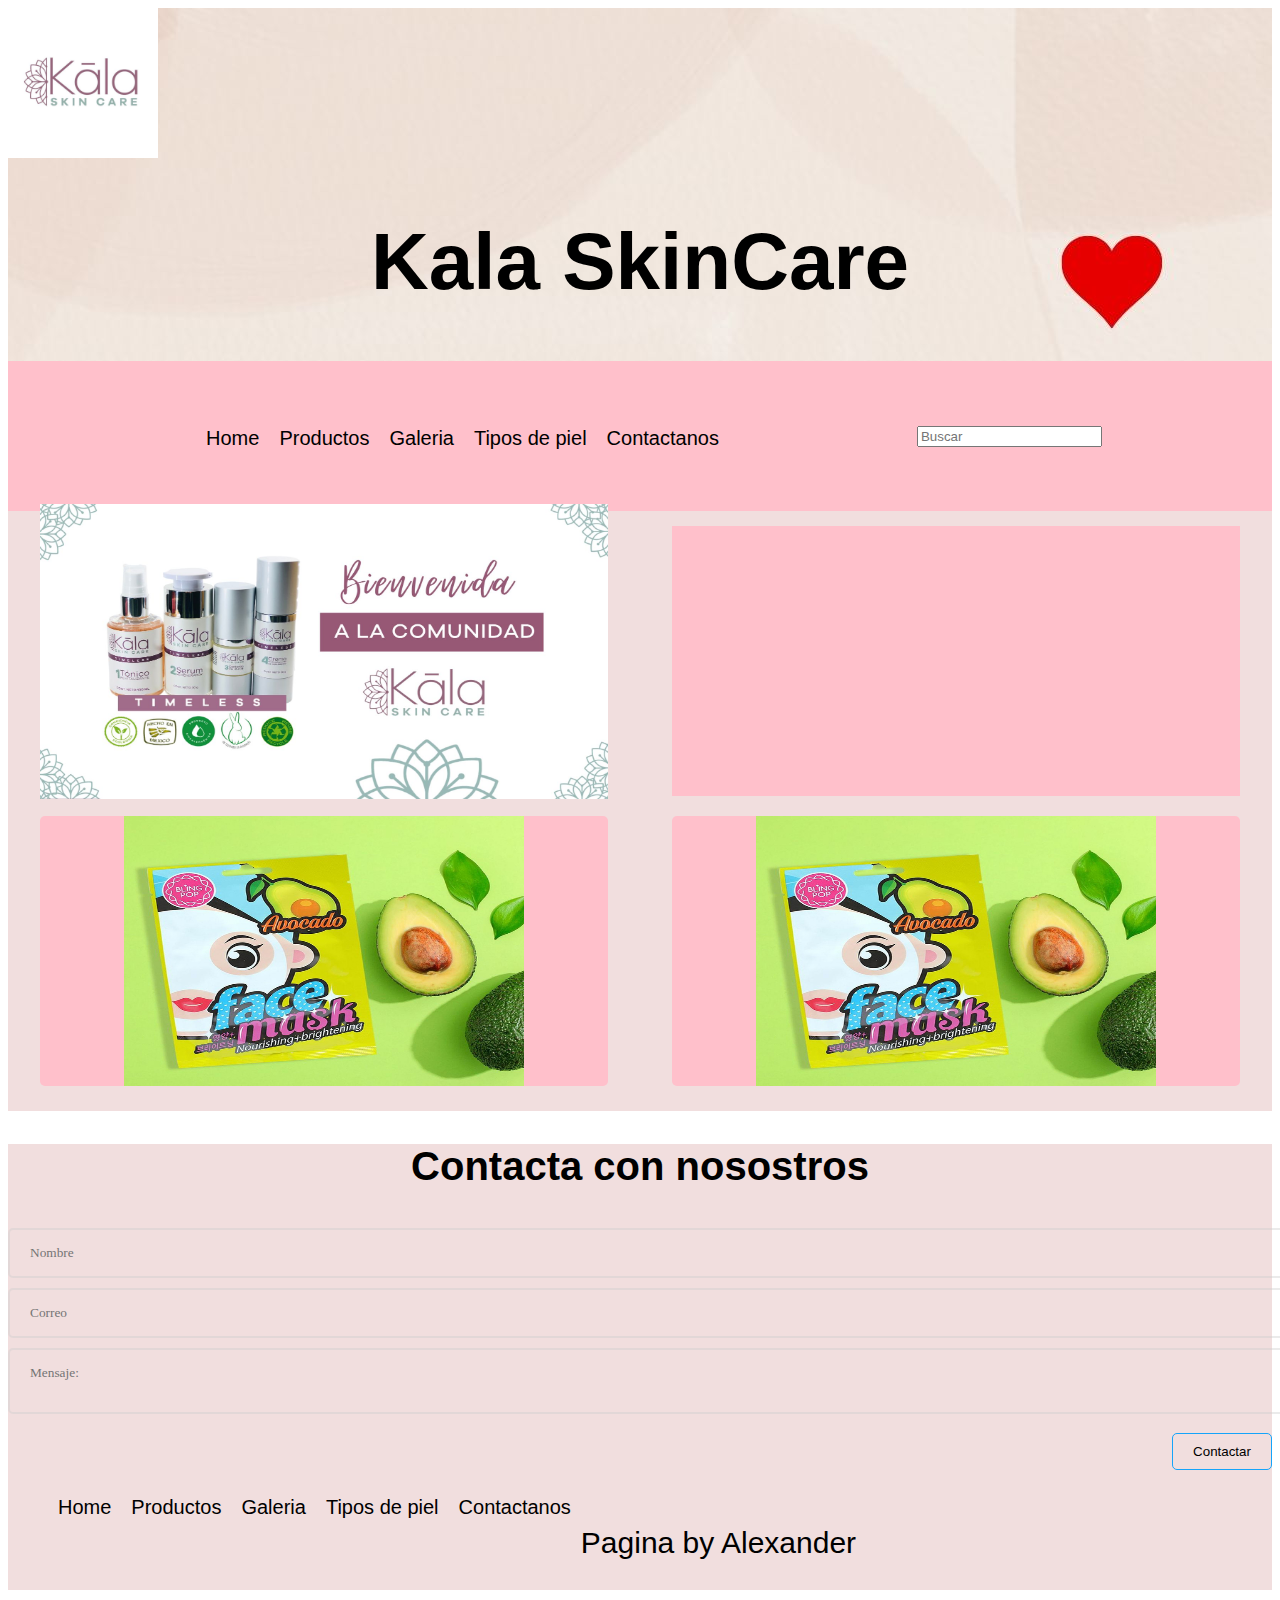
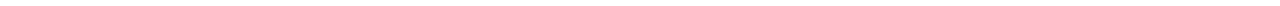
==== index.html @ 3747479c "mi segunda version de repo kala" ====
<!DOCTYPE html>
<html lang="en">
<head>
    <meta charset="UTF-8">
    <meta http-equiv="X-UA-Compatible" content="IE=edge">
    <meta name="viewport" content="width=
    , initial-scale=1.0">
    <link rel="stylesheet" href="css/clase9.css">
    <!--mi documento html esta linkeado con mi documento css donde le puedo dar estilo a mi documento// tengo tambien otra link donde uso un favicon-->
    <link rel="shortcut icon" href="../proyectofinal/jpg/iconskin.png">
    <title>index</title>
</head>

<body>
    <!--El elemento header contiene al encabezado de una sección o documento-->
    <!-- el nav representa una sección de una página cuyo propósito es proporcionar enlaces de navegación, como por ejemplo son menús, tablas de contenido e índices.
    el ul crea una lista no ordenada// Mientas que el li declara a cada uno de los elementos de una lista-->
    <header>    
        <img src="jpg/logito.jpg" height="150" alt="">  
        <h1>Kala SkinCare</h1>
        <nav>
            <ul> 
                <li>    
                    <a href="index.html"> Home</a>
                </li>
                <li>
                    <a href="html/productos.html">Productos</a> 
                </li>
                <!-- Estas etiquetas me prermitena navegar por cada uno de mis 5 documentos, se encuentra-->
                <li>    
                    <a href="html/galeria.html">Galeria</a>
                </li>
                <li>
                    <a href="html/tiposdepiel.html">Tipos de piel</a>
                </li>
                <li>    
                    <a href="html/contactanos.html">Contactanos</a>
                </li>
            </ul>
            <div>   
                <input type="text" placeholder="Buscar" required>
            </div>
        </nav>
    </header>
    <!-- El elemento HTML <main> representa el contenido principal del <body> de un documento o aplicación  -->
    <main>  
         <!--  ( <section> ) representa una sección genérica de un documento. -->
        <section>
            <div id="grilla">
                <div class="fotos"><img src="jpg/main.jpg" height="295" width="698" alt="presentacion de productos"></div>
                <div class="video"><iframe width="698" height="269.50"src="https://www.youtube.com/embed/qB87yoYwClw" title="YouTube video player" frameborder="0" allow="accelerometer; autoplay; clipboard-write; encrypted-media; gyroscope; picture-in-picture" allowfullscreen></iframe></div>
                <div class="fotos"><img src="jpg/Mask Bling Pop Palta.jpeg" height="270" width="400" alt="Mascarillas"></div>
                <div class="fotos"><img src="jpg/Mask Bling Pop Palta.jpeg"height="270" width="400" alt="Mascarillas"></div>
            </div>
    </main>
    <!--(<footer>) representa un pie de página, mi pie de pagina contiene una etiqueta para poder moverse por los documentos y a su vez tambien tiene imagenes-->
    <footer>
        <section class="contacto">
            <div class="contenedor">
                <div class="footer-textos">
                    <h2>Contacta con nosostros</h2>
                </div>
                <form action="" class="formulario" method="POST">
                    <input type="text" placeholder="Nombre" id="nombre" name="nombre" required value="">
                    <input type="email" placeholder="Correo" id="correo" name="correo" required value="" class="email">
                    <textarea name="mensaje" id="mensaje" placeholder="Mensaje:"></textarea>
                   <div class="derecha">
                    <input class="boton derecha" type="submit" value="Contactar" name="submmit">
                    </div>
                </form>
            </div>
        </section>    
        <ul>    
            <li>    
                <a href="index.html"> Home</a> 
            </li>
            <li>
                <a href="html/productos.html">Productos</a>
            </li>
            <li>    
                <a href="html/galeria.html">Galeria</a>
            </li>
            <li>
                <a href="html/tiposdepiel.html">Tipos de piel</a>
            </li>
            <li>    
                <a href="html/contactanos.html">Contactanos</a>
            </li>
        <p>Pagina by Alexander</p>
    </footer>
</body>
</html>
---- css/clase9.css ----
ul{
    list-style-type: none;
    display: flex;
    text-align: center;
}
a{
    text-decoration: none;
    color: black;
    font-family:'Franklin Gothic Medium', 'Arial Narrow', Arial, sans-serif;
    font-size: 20px;
}
header{
    background-image: url(../jpg/Es\ este.jpg);
  
}
main{
    background-color: pink;
}
footer{ background-color:rgb(241, 222, 222);

    }   
h2{
    text-align: center;
    font-size: 40px;
    font-family: 'Franklin Gothic Medium', 'Arial Narrow', Arial, sans-serif;   
}
h1{
    text-align: center;
    color: black;
    font-size: 80px;
    font-family:'Franklin Gothic Medium', 'Arial Narrow', Arial, sans-serif;
}
div{
    text-align: right;
}
p{
    text-align: center;
    text-align: justify;
    color: black;
    font-family: 'Franklin Gothic Medium', 'Arial Narrow', Arial, sans-serif;
    font-size: 30px;
}
nav{
    height: 60px;
    text-align: center;
    display: flex;
    background-color: pink;
    width: 100%;
    height: 150px; 
    flex-direction: row;
    flex-wrap: nowrap;
    justify-content: space-evenly;
    align-items: center;
  }
  nav ul{
     list-style: none;
     display: inline-block;
     padding:18px;
  }
  nav ul li{
      float: left;
      margin-top: 5px;
  }
  li{
    border-radius: 3px;
    margin: 0 10px;
}
body{
    flex-direction: row;
    flex-wrap: nowrap;
}
/*estes es el padre*/
#grilla{    
    display: grid;
    grid-template-columns: 50% 50%;
    grid-template-rows: 300px 300px;
    background-color: rgb(241, 222, 222);
    justify-items: center; /*centra a los hijos*/ /*arma la estructura y poner contenedores*/
    align-items: center; /*centra a los hijos*/
    justify-content: center; /*ordena en el eje x, allinear las columnas*/
    align-items: center; /*acomoda a los hijos y alinea lasfilas*/
    flex-direction: row;
}
#grilla div{ 
        background-color: pink; /*modificar el color del hijo*/
        width: 90%; /*modificar el ancho del cuadrado hijo los div*/
        height: 90%; /*modifica el alto*/
        flex-direction: row;
        flex-wrap: nowrap;
        justify-content: space-evenly;
        align-items: center;
        text-align: center;
        display: flex;
      }

 .fotos{
        width: 30%;
        margin-bottom:20px;
        width: 100%;
        height:210px;
        border-radius: 5px;

    }
 .fotos{
        display: flex;
        justify-content: center;
        flex-wrap: wrap;
    }
    .video{
        display: flex;
        justify-content: space-between;
        flex-wrap: wrap;
    }
#padre{
    display: flex;
    background-color: pink;
    width: 100%;
    height: 700px; 
    flex-direction: row;
    flex-wrap: nowrap;
    justify-content: space-evenly;
    align-items: center;
  }
    .box-premium{
    width: 20%;
    height: 200px;
    order: 3;
    display: flex;
  }
  .mascarilla-de-paltas{
    width: 20%;
    height: 200px;
    order: 4;
    display: flex;
  }
  .tipos-de-piel{
    width: 20%;
    height: 200px;
    order: 2;
    display: flex;
  }
  .aceite-de-ricino{
    width: 20%;
    height: 200px;
    order: 1;
    display: flex;
  }
  footer .contacto  input[type="text"], footer .contacto  input[type="email"],
footer .contacto  textarea{
    width: 100%;
    margin: 5px 0;
    padding: 15px 20px;
    background: none;
    border-radius: 5px;
    color:rgb(204, 204, 204);
    border: 2px solid rgba(204, 204, 204, 0.383);
    font-family: 'lato';
    font-weight: 300;
}
.derecha{
   display: flex;
   justify-content: flex-end;
}
footer .contacto  input[type="submit"]{
    display:block;
    width: 100px;
    margin:10px 0;
    padding: 10px 15px;
    background: none;
    border:1px solid #15a4fa;
    border-radius: 5px;
    cursor: pointer;
    float:right;

}
footer .contacto  input[type="submit"]:hover{
    background: #15a4fa;

}

.footer{
    height:200px;
    background: #000;
}
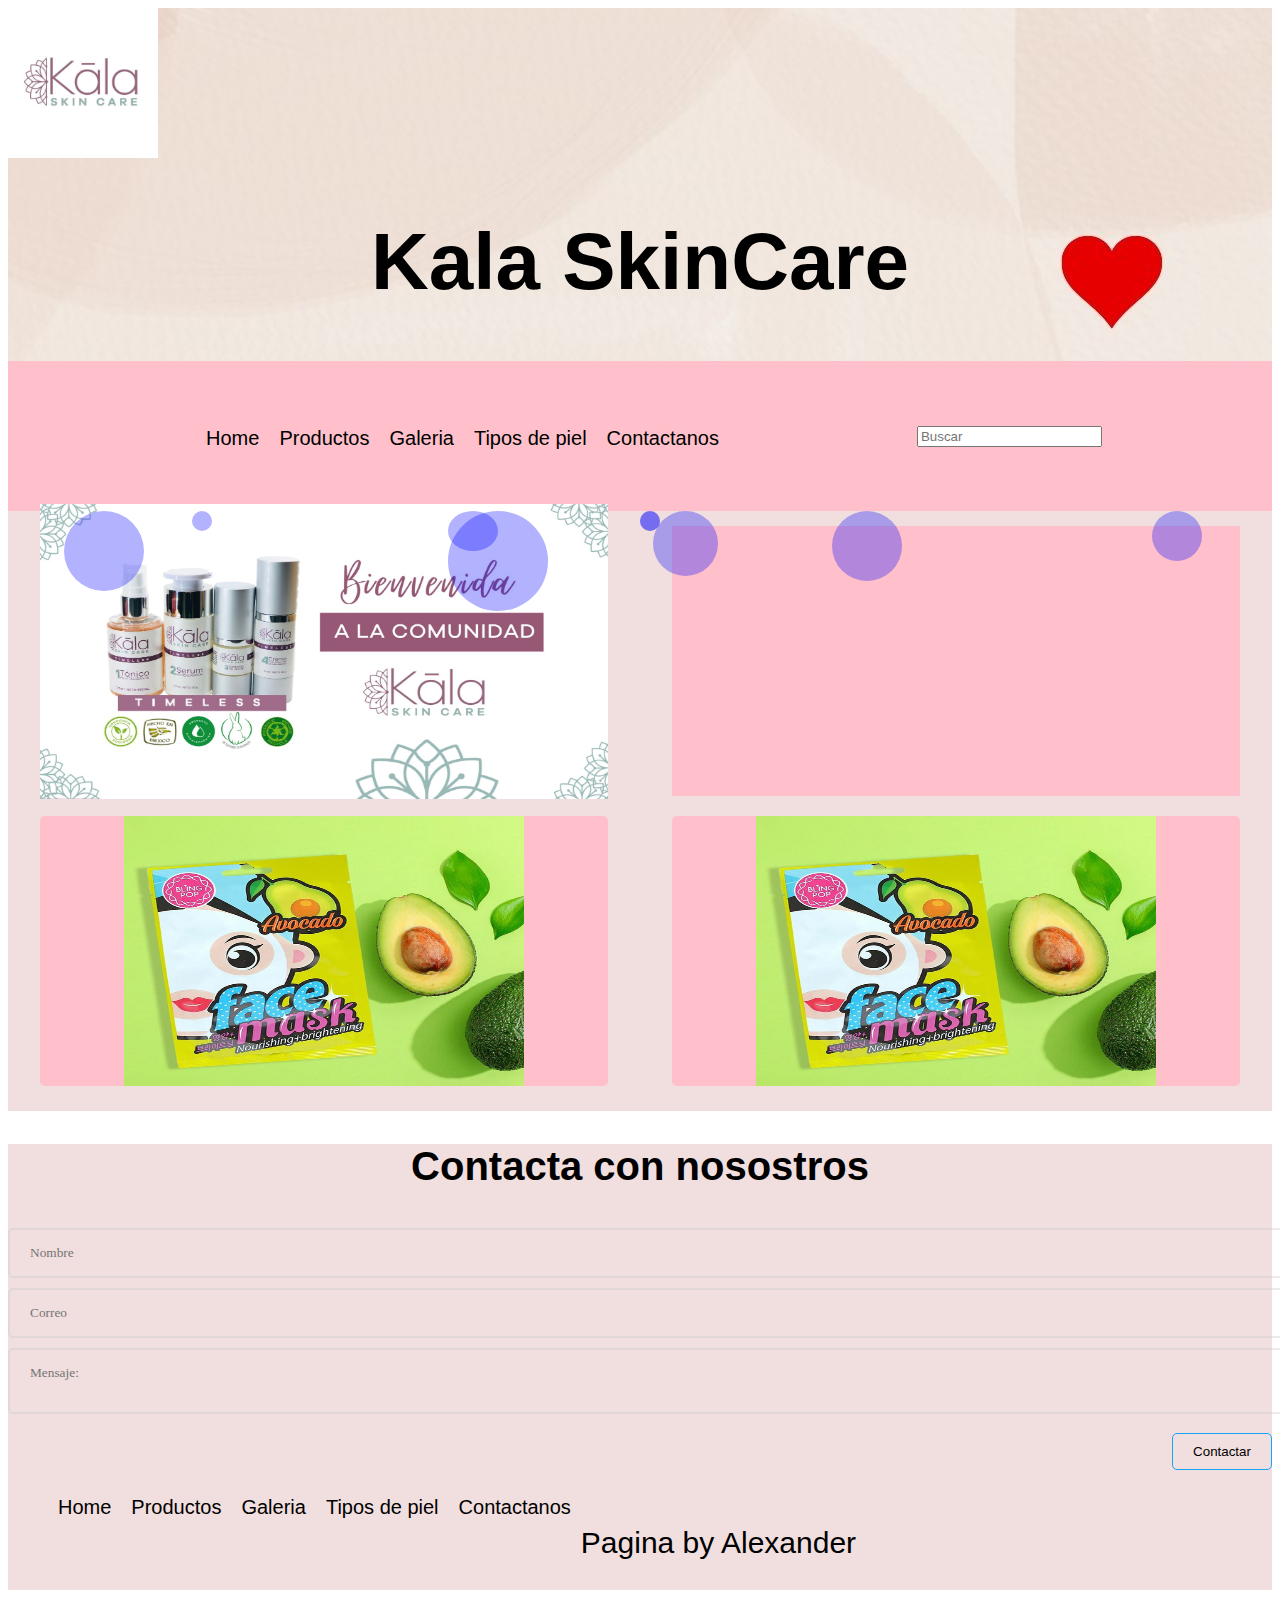
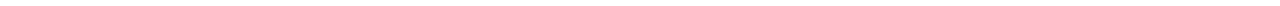
==== commit 5d824a96: "se agrega el proyecto" ====
--- a/index.html
+++ b/index.html
@@ -15,7 +15,7 @@
     <!--El elemento header contiene al encabezado de una sección o documento-->
     <!-- el nav representa una sección de una página cuyo propósito es proporcionar enlaces de navegación, como por ejemplo son menús, tablas de contenido e índices.
     el ul crea una lista no ordenada// Mientas que el li declara a cada uno de los elementos de una lista-->
-    <header>    
+    <header class="bg_animate" >   
         <img src="jpg/logito.jpg" height="150" alt="">  
         <h1>Kala SkinCare</h1>
         <nav>
@@ -41,6 +41,24 @@
                 <input type="text" placeholder="Buscar" required>
             </div>
         </nav>
+        <div class="contenido-header">
+            <span class="linea-header"></span>
+        </div>
+    <section class="banner contenedor">
+    </section>
+
+    <div class="burbujas">
+        <div class="burbuja"></div>
+        <div class="burbuja"></div>
+        <div class="burbuja"></div>
+        <div class="burbuja"></div>
+        <div class="burbuja"></div>
+        <div class="burbuja"></div>
+        <div class="burbuja"></div>
+        <div class="burbuja"></div>
+        <div class="burbuja"></div>
+        <div class="burbuja"></div>
+    </div>
     </header>
     <!-- El elemento HTML <main> representa el contenido principal del <body> de un documento o aplicación  -->
     <main>  
--- a/css/clase9.css
+++ b/css/clase9.css
@@ -182,3 +182,125 @@
     height:200px;
     background: #000;
 }
+/* burbujas */
+
+.burbuja{
+    border-radius: 50%;
+    background: blue;
+    opacity: .3;
+
+    position: absolute;
+    bottom: -150;
+   
+    animation:burbujas 4s linear infinite;
+}
+
+.burbuja:nth-child(1){
+    width: 80px;
+    height: 80px;
+    left: 5%;
+    animation-duration: 3s;
+    animation-delay: 3s;
+}
+
+.burbuja:nth-child(2){
+    width: 100px;
+    height: 100px;
+    left: 35%;
+    animation-duration: 3s;
+    animation-delay: 5s;
+}
+
+.burbuja:nth-child(3){
+    width: 20px;
+    height: 20px;
+    left: 15%;
+    animation-duration: 1.5s;
+    animation-delay: 7s;
+}
+
+.burbuja:nth-child(4){
+    width: 50px;
+    height: 50px;
+    left: 90%;
+    animation-duration: 6s;
+    animation-delay: 3s;
+}
+
+.burbuja:nth-child(5){
+    width: 70px;
+    height: 70px;
+    left: 65%;
+    animation-duration: 3s;
+    animation-delay: 1s;
+}
+
+.burbuja:nth-child(6){
+    width: 20px;
+    height: 20px;
+    left: 50%;
+    animation-duration: 4s;
+    animation-delay: 5s;
+}
+
+.burbuja:nth-child(7){
+    width: 20px;
+    height: 20px;
+    left: 50%;
+    animation-duration: 4s;
+    animation-delay: 5s;
+}
+
+.burbuja:nth-child(8){
+    width: 100;
+    height: 100px;
+    left: 52%;
+    animation-duration: 5s;
+    animation-delay: 5s;
+}
+
+.burbuja:nth-child(9){
+    width: 65px;
+    height: 65px;
+    left: 51%;
+    animation-duration: 3s;
+    animation-delay: 2s;
+}
+
+.burbuja:nth-child(10){
+    width: 50px;
+    height: 40px;
+    left: 35%;
+    animation-duration: 3s;
+    animation-delay: 4s;
+}
+
+
+@keyframes burbujas{
+    0%{
+        bottom: 0;
+        opacity: 0;
+    }
+    30%{
+        transform: translateX(30px);
+    }
+    50%{
+        opacity: .4;
+    }
+    100%{
+        bottom: 100vh;
+        opacity: 0;
+    }
+}
+
+@keyframes movimiento{
+    0%{
+        transform: translateY(9);
+    }
+    50%{
+        transform: translateY(60px);
+    }
+    100%{
+        transform: translateY(0);
+    }
+}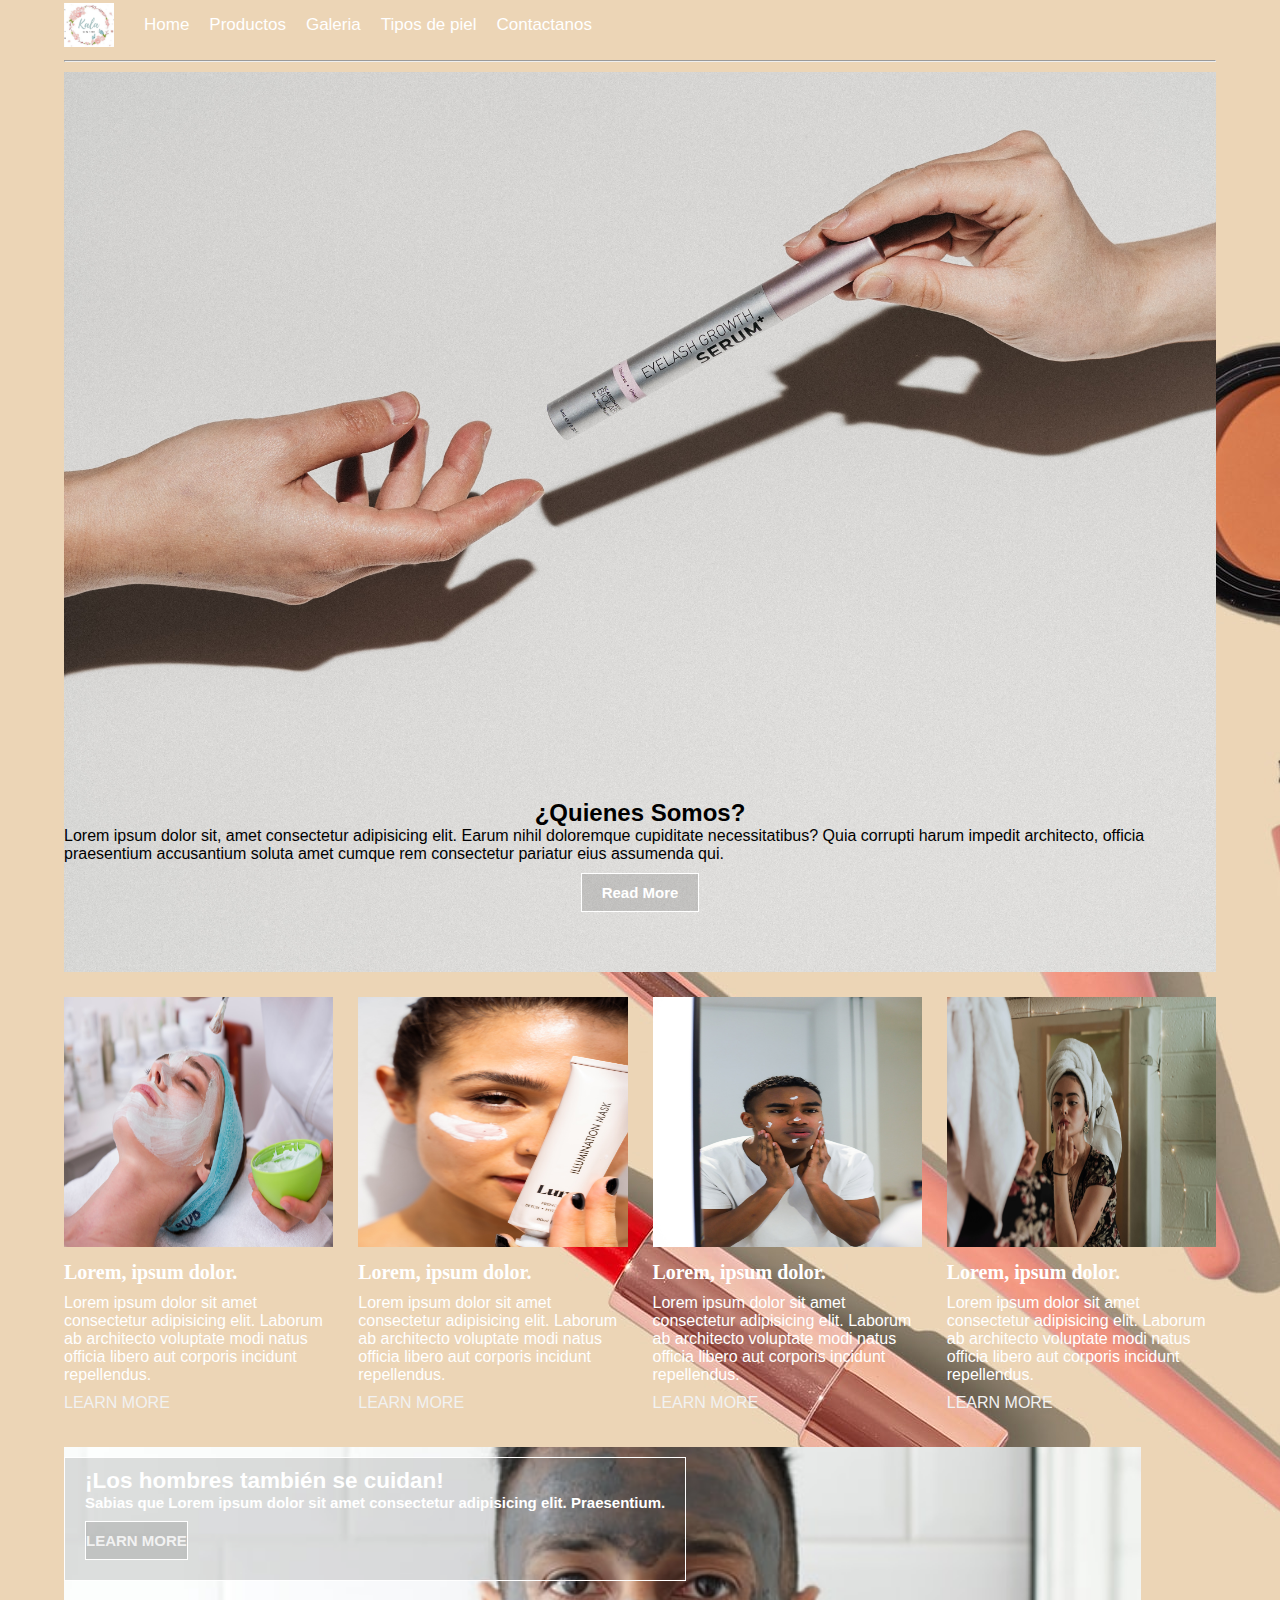
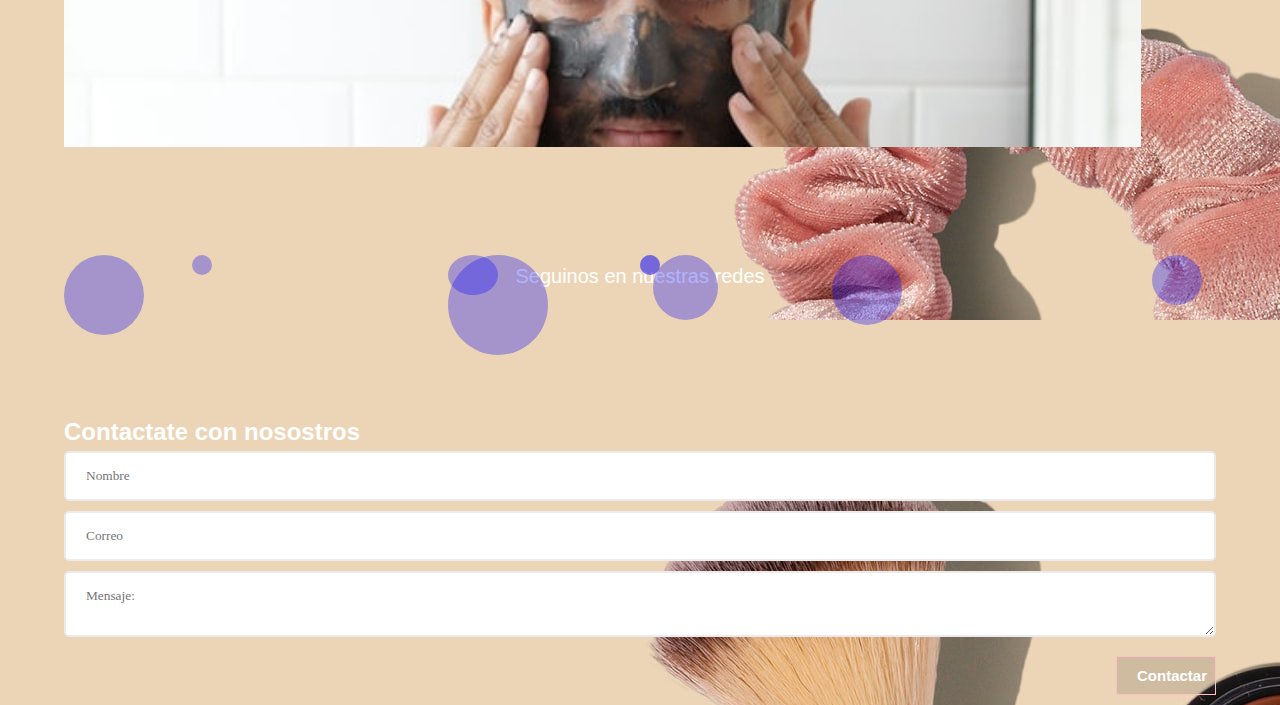
==== commit e8ad8edc: "Se agrega el proyecto" ====
--- a/index.html
+++ b/index.html
@@ -5,106 +5,127 @@
     <meta http-equiv="X-UA-Compatible" content="IE=edge">
     <meta name="viewport" content="width=
     , initial-scale=1.0">
-    <link rel="stylesheet" href="css/clase9.css">
-    <!--mi documento html esta linkeado con mi documento css donde le puedo dar estilo a mi documento// tengo tambien otra link donde uso un favicon-->
-    <link rel="shortcut icon" href="../proyectofinal/jpg/iconskin.png">
-    <title>index</title>
-</head>
+     <!--Font Awesome-->
+     <link rel="shortcut icon" href="jpg/iconskin.png">
+     <link rel="stylesheet" href="css/estilo.css">
+ <body class="bg_animate">
+    <div class="container">
+         <nav class="nav-main">
+             <img src="jpg/Logo KALA.jpeg" alt="logo" class="nav-logo">   
+             <ul class="nav-menu">
+                 <li>    
+                     <a href="index.html"> Home</a>
+                 </li>
+                 <li>
+                     <a href="html/productos.html">Productos</a> 
+                 </li>
+                 <!-- Estas etiquetas me prermitena navegar por cada uno de mis 5 documentos, se encuentra-->
+                 <li>    
+                     <a href="html/galeria.html">Galeria</a>
+                 </li>
+                 <li>
+                     <a href="html/tiposdepiel.html">Tipos de piel</a>
+                 </li>
+                 <li>    
+                     <a href="html/contactanos.html">Contactanos</a>
+                 </li>  
+                 
+             </ul>
+             <ul class="navmenu-right">
+                <li>
+                    <a href="#">
+                        <i class="fas fa-search"></i>
+                    </a>
+                </li>     
+             </ul>
+         </nav> 
+          <hr>
+          <!--imagen principal del sitio-->
+          <header class="imagen-principal">
+              <h2>¿Quienes Somos?</h2>
+              <p>Lorem ipsum dolor sit, amet consectetur adipisicing elit. Earum nihil doloremque cupiditate necessitatibus? Quia corrupti harum impedit architecto, officia praesentium accusantium soluta amet cumque rem consectetur pariatur eius assumenda qui.</p>
+              <a href="#" class="btn">Read More <i class="fas fa-angle-double-right"></i></a>
+          </header>
+          <!--nuevas imagenes cssgrids-->
+          <div class="nuevas-imagenes">
+              <div>
+                  <img src="jpg/rutinaindex.jpg" alt="chica-relax">
+                  <h3>Lorem, ipsum dolor.</h3>
+                  <p>Lorem ipsum dolor sit amet consectetur adipisicing elit. Laborum ab architecto voluptate modi natus officia libero aut corporis incidunt repellendus.</p>
+                  <a href="#">Learn More <i class="fas fa-angle-double-right"></i></a>
+              </div>
+              <div>
+                 <img src="jpg/chicaconcrema.jpg" alt="chica-crema">
+                 <h3>Lorem, ipsum dolor.</h3>
+                 <p>Lorem ipsum dolor sit amet consectetur adipisicing elit. Laborum ab architecto voluptate modi natus officia libero aut corporis incidunt repellendus.</p>
+                 <a href="#">Learn More <i class="fas fa-angle-double-right"></i></a>
+             </div>
+             <div>
+                 <img src="jpg/RutinaIndex (2).jpg" alt="rutina-index">
+                 <h3>Lorem, ipsum dolor.</h3>
+                 <p>Lorem ipsum dolor sit amet consectetur adipisicing elit. Laborum ab architecto voluptate modi natus officia libero aut corporis incidunt repellendus.</p>
+                 <a href="#">Learn More <i class="fas fa-angle-double-right"></i></a>
+             </div>
+ 
+             <div>
+                 <img src="jpg/mujerIndex.jpg" alt="mujer-index">
+                 <h3>Lorem, ipsum dolor.</h3>
+                 <p>Lorem ipsum dolor sit amet consectetur adipisicing elit. Laborum ab architecto voluptate modi natus officia libero aut corporis incidunt repellendus.</p>
+                 <a href="#">Learn More <i class="fas fa-angle-double-right"></i></a>
+             </div>
+             <main>  
+                 <section class="banner-contenido">
+                     <div class="nuevo-banner">
+                         <h2>¡Los hombres también se cuidan!</h2>
+                         <p>Sabias que Lorem ipsum dolor sit amet consectetur adipisicing elit. Praesentium.</p>
+                         <a href="#" class="btn">Learn More <i class="fas fa-angle-double-right"></i></a>
+                     </div>
+                 </section>
+                 <div class="burbujas">
+                    <div class="burbuja"></div>
+                    <div class="burbuja"></div>
+                    <div class="burbuja"></div>
+                    <div class="burbuja"></div>
+                    <div class="burbuja"></div>
+                    <div class="burbuja"></div>
+                    <div class="burbuja"></div>
+                    <div class="burbuja"></div>
+                    <div class="burbuja"></div>
+                    <div class="burbuja"></div>
+                </div>
+             </main>    
 
-<body>
-    <!--El elemento header contiene al encabezado de una sección o documento-->
-    <!-- el nav representa una sección de una página cuyo propósito es proporcionar enlaces de navegación, como por ejemplo son menús, tablas de contenido e índices.
-    el ul crea una lista no ordenada// Mientas que el li declara a cada uno de los elementos de una lista-->
-    <header class="bg_animate" >   
-        <img src="jpg/logito.jpg" height="150" alt="">  
-        <h1>Kala SkinCare</h1>
-        <nav>
-            <ul> 
-                <li>    
-                    <a href="index.html"> Home</a>
-                </li>
-                <li>
-                    <a href="html/productos.html">Productos</a> 
-                </li>
-                <!-- Estas etiquetas me prermitena navegar por cada uno de mis 5 documentos, se encuentra-->
-                <li>    
-                    <a href="html/galeria.html">Galeria</a>
-                </li>
-                <li>
-                    <a href="html/tiposdepiel.html">Tipos de piel</a>
-                </li>
-                <li>    
-                    <a href="html/contactanos.html">Contactanos</a>
-                </li>
-            </ul>
-            <div>   
-                <input type="text" placeholder="Buscar" required>
+       </div>
+       <footer class="sociales">
+        <section class="social">
+            <p>Seguinos en nuestras redes</p>
+            <div class="links">
+                <a href="#">
+                    <i class="fab fa-facebook-f"></i>
+                </a>
+                <a href="#">
+                 <i class="fab fa-instagram"></i>
+             </a>
+             <a href="#">
+                 <i class="fab fa-twitter"></i>
+             </a>
             </div>
-        </nav>
-        <div class="contenido-header">
-            <span class="linea-header"></span>
-        </div>
-    <section class="banner contenedor">
-    </section>
-
-    <div class="burbujas">
-        <div class="burbuja"></div>
-        <div class="burbuja"></div>
-        <div class="burbuja"></div>
-        <div class="burbuja"></div>
-        <div class="burbuja"></div>
-        <div class="burbuja"></div>
-        <div class="burbuja"></div>
-        <div class="burbuja"></div>
-        <div class="burbuja"></div>
-        <div class="burbuja"></div>
-    </div>
-    </header>
-    <!-- El elemento HTML <main> representa el contenido principal del <body> de un documento o aplicación  -->
-    <main>  
-         <!--  ( <section> ) representa una sección genérica de un documento. -->
-        <section>
-            <div id="grilla">
-                <div class="fotos"><img src="jpg/main.jpg" height="295" width="698" alt="presentacion de productos"></div>
-                <div class="video"><iframe width="698" height="269.50"src="https://www.youtube.com/embed/qB87yoYwClw" title="YouTube video player" frameborder="0" allow="accelerometer; autoplay; clipboard-write; encrypted-media; gyroscope; picture-in-picture" allowfullscreen></iframe></div>
-                <div class="fotos"><img src="jpg/Mask Bling Pop Palta.jpeg" height="270" width="400" alt="Mascarillas"></div>
-                <div class="fotos"><img src="jpg/Mask Bling Pop Palta.jpeg"height="270" width="400" alt="Mascarillas"></div>
-            </div>
-    </main>
-    <!--(<footer>) representa un pie de página, mi pie de pagina contiene una etiqueta para poder moverse por los documentos y a su vez tambien tiene imagenes-->
-    <footer>
-        <section class="contacto">
-            <div class="contenedor">
-                <div class="footer-textos">
-                    <h2>Contacta con nosostros</h2>
-                </div>
-                <form action="" class="formulario" method="POST">
-                    <input type="text" placeholder="Nombre" id="nombre" name="nombre" required value="">
-                    <input type="email" placeholder="Correo" id="correo" name="correo" required value="" class="email">
-                    <textarea name="mensaje" id="mensaje" placeholder="Mensaje:"></textarea>
-                   <div class="derecha">
-                    <input class="boton derecha" type="submit" value="Contactar" name="submmit">
-                    </div>
-                </form>
-            </div>
-        </section>    
-        <ul>    
-            <li>    
-                <a href="index.html"> Home</a> 
-            </li>
-            <li>
-                <a href="html/productos.html">Productos</a>
-            </li>
-            <li>    
-                <a href="html/galeria.html">Galeria</a>
-            </li>
-            <li>
-                <a href="html/tiposdepiel.html">Tipos de piel</a>
-            </li>
-            <li>    
-                <a href="html/contactanos.html">Contactanos</a>
-            </li>
-        <p>Pagina by Alexander</p>
+        </section>
+          <section class="contacto">
+             <div class="contenedor">
+                 <div class="footer-textos">
+                     <h2>Contactate con nosostros</h2>
+                 </div>
+                 <form action="" class="formulario" method="POST">
+                     <input type="text" placeholder="Nombre" id="nombre" name="nombre" required value="">
+                     <input type="email" placeholder="Correo" id="correo" name="correo" required value="" class="email">
+                     <textarea name="mensaje" id="mensaje" placeholder="Mensaje:"></textarea>
+                    <div class="derecha">
+                     <input class="boton derecha" type="submit" value="Contactar" name="submmit">
+                     </div>
+                 </form>
+             </div>
+         </section>    
     </footer>
-</body>
-</html>+ </body>
+ </html>--- a/css/estilo.css
+++ b/css/estilo.css
@@ -0,0 +1,325 @@
+* {
+    box-sizing: border-box;
+    margin: 0%;
+    padding: 0%;
+    
+}
+/* dando color al cuerpo de la pagina*/
+body {
+    background-image: url('../jpg/Maquillaje2.jpg');
+    color: white;
+    font-size: 16px;
+    font-family: 'Franklin Gothic Medium', 'Arial Narrow', Arial, sans-serif;
+}
+/*dando color al las etiquetas del menu */
+a{
+    color: white;
+    text-decoration: none;
+    
+}
+/* centrar el contenido */
+.container{
+    width: 90%;
+    margin: auto;
+}
+/*Sacando los puntos al menu*/
+
+/*estilos de mi navegacion*/
+.nav-main{
+    font-size: 17px;
+    display: flex;
+    justify-content: space-between;
+    align-items: center;
+    height: 50px;
+    padding: 20px 0;
+}
+/*achichar logo imagen*/
+.nav-logo{
+    width: 50px;
+}
+/*navegacion a la izquierda*/
+.nav-main ul{
+    display: flex;
+    list-style:none
+}
+.nav-main ul li{
+    padding: 10px;
+}
+.nav-main ul li a:hover{
+    border-bottom: 3px solid #fff;
+}
+.nav-main ul.nav-menu{
+    flex: 1;
+    margin-left: 20px;
+}
+/*imagen principal*/
+hr{
+    margin: 10px 0;
+}
+.imagen-principal{
+    width: 100%;
+    height: 900px;
+    background: url(../jpg/scandinavian-biolabs-bXSkmPhI-Kk-unsplash.jpg) no-repeat center/cover;
+    padding-bottom: 50px;
+    margin-bottom: 25px;
+    display: flex;
+    flex-direction: column;
+    align-items: center;
+    justify-content: flex-end;
+    color: black;
+}
+.btn{
+    cursor: pointer;
+    display: inline-block;
+    border: 0;
+    font-weight: bold;
+    padding: 10px 20px;
+    background: #26262626;
+    color: #ffffff;
+    font-size: 15px;
+    border: 1px solid white;
+    margin: 10px 0;
+}
+.btn:hover{
+    opacity: .50;
+}
+/*nuevas imagenes*/
+.nuevas-imagenes{
+    display: grid;
+    grid-template-columns: repeat(4, 1fr);
+    gap: 25px;
+    margin: 10px 0;
+}
+.nuevas-imagenes img{
+    width: 100%;
+    height: 250px;
+}
+.nuevas-imagenes h3{
+    font-size:  20px;
+    margin: 10px 0;
+    font-family: 'Times New Roman', Times, serif;
+}
+.nuevas-imagenes a{
+    padding: 10px 0;
+    color: #f2f2f2;
+    text-transform: uppercase;
+    display: inline-block;
+
+}
+.nuevas-imagenes a:hover{
+    text-decoration: underline;
+}
+/*nuevo banner estilizando*/
+.banner-contenido{
+    width: 400%;
+    height: 300px;
+    background: url(../jpg/safia-shakil-HlUyfijgyTM-unsplash.jpg)no-repeat center/cover;
+    margin-bottom: 40%;
+}
+.banner-contenido .nuevo-banner {
+    cursor: pointer;
+    display: inline-block;
+    border: 0;
+    font-weight: bold;
+    padding: 10px 20px;
+    background: #26262626;
+    color: #ffffff;
+    font-size: 15px;
+    border: 1px solid white;
+    margin: 10px 0;
+}
+
+.social{
+    font-size:20px;
+    margin: 10px 0;
+    font-family: Arial, Helvetica, sans-serif;
+    text-align: center;
+    margin: 10px 0;
+}
+.socia p{
+  margin: 10px;  
+  display: flex;
+  text-align: center;
+  color: black;
+}
+.links{
+    display: flex;
+    align-items: center;
+    justify-content: center;
+    padding: 30px 0;
+    color: black;
+}
+.links a{
+    margin: 0 30px;
+    color: rgb(31, 199, 255);
+}
+.links a i{
+    font-size: 3rem;
+    display: flex;
+    align-items: center;
+    justify-content: center;
+    padding: 30px 0;
+    color: black;
+    
+}
+footer .contacto  input[type="text"], footer .contacto  input[type="email"],
+footer .contacto  textarea{
+    width: 100%;
+    margin: 5px 0;
+    padding: 15px 20px;
+    border-radius: 5px;
+    color:black;
+    border: 2px solid rgba(204, 204, 204, 0.383);
+    font-family: 'lato';
+    font-weight: 300;
+}
+.derecha{
+   display: flex;
+   justify-content: flex-end;
+}
+footer .contacto  input[type="submit"]{
+    display:block;
+    width: 100px;
+    margin:10px 0;
+    padding: 10px 15px;
+    font-weight: bold;
+    padding: 10px 20px;
+    background: #26262626;
+    color: #ffffff;
+    font-size: 15px;
+    border: 1px solid pink;
+    margin: 10px 0;
+
+}
+footer .contacto  input[type="submit"]:hover{
+    background: pink;
+
+}
+
+.formulario .input{
+  background-color: #000;
+  color: #000;
+}
+
+  /* burbujas */
+
+.burbuja{
+    border-radius: 50%;
+    background: blue;
+    opacity: .3;
+
+    position: absolute;
+    bottom: -150;
+   
+    animation:burbujas 4s linear infinite;
+}
+
+.burbuja:nth-child(1){
+    width: 80px;
+    height: 80px;
+    left: 5%;
+    animation-duration: 3s;
+    animation-delay: 3s;
+}
+
+.burbuja:nth-child(2){
+    width: 100px;
+    height: 100px;
+    left: 35%;
+    animation-duration: 3s;
+    animation-delay: 5s;
+}
+
+.burbuja:nth-child(3){
+    width: 20px;
+    height: 20px;
+    left: 15%;
+    animation-duration: 1.5s;
+    animation-delay: 7s;
+}
+
+.burbuja:nth-child(4){
+    width: 50px;
+    height: 50px;
+    left: 90%;
+    animation-duration: 6s;
+    animation-delay: 3s;
+}
+
+.burbuja:nth-child(5){
+    width: 70px;
+    height: 70px;
+    left: 65%;
+    animation-duration: 3s;
+    animation-delay: 1s;
+}
+
+.burbuja:nth-child(6){
+    width: 20px;
+    height: 20px;
+    left: 50%;
+    animation-duration: 4s;
+    animation-delay: 5s;
+}
+
+.burbuja:nth-child(7){
+    width: 20px;
+    height: 20px;
+    left: 50%;
+    animation-duration: 4s;
+    animation-delay: 5s;
+}
+
+.burbuja:nth-child(8){
+    width: 100;
+    height: 100px;
+    left: 52%;
+    animation-duration: 5s;
+    animation-delay: 5s;
+}
+
+.burbuja:nth-child(9){
+    width: 65px;
+    height: 65px;
+    left: 51%;
+    animation-duration: 3s;
+    animation-delay: 2s;
+}
+
+.burbuja:nth-child(10){
+    width: 50px;
+    height: 40px;
+    left: 35%;
+    animation-duration: 3s;
+    animation-delay: 4s;
+}
+
+
+@keyframes burbujas{
+    0%{
+        bottom: 0;
+        opacity: 0;
+    }
+    30%{
+        transform: translateX(30px);
+    }
+    50%{
+        opacity: .4;
+    }
+    100%{
+        bottom: 100vh;
+        opacity: 0;
+    }
+}
+
+@keyframes movimiento{
+    0%{
+        transform: translateY(9);
+    }
+    50%{
+        transform: translateY(60px);
+    }
+    100%{
+        transform: translateY(0);
+    }
+}